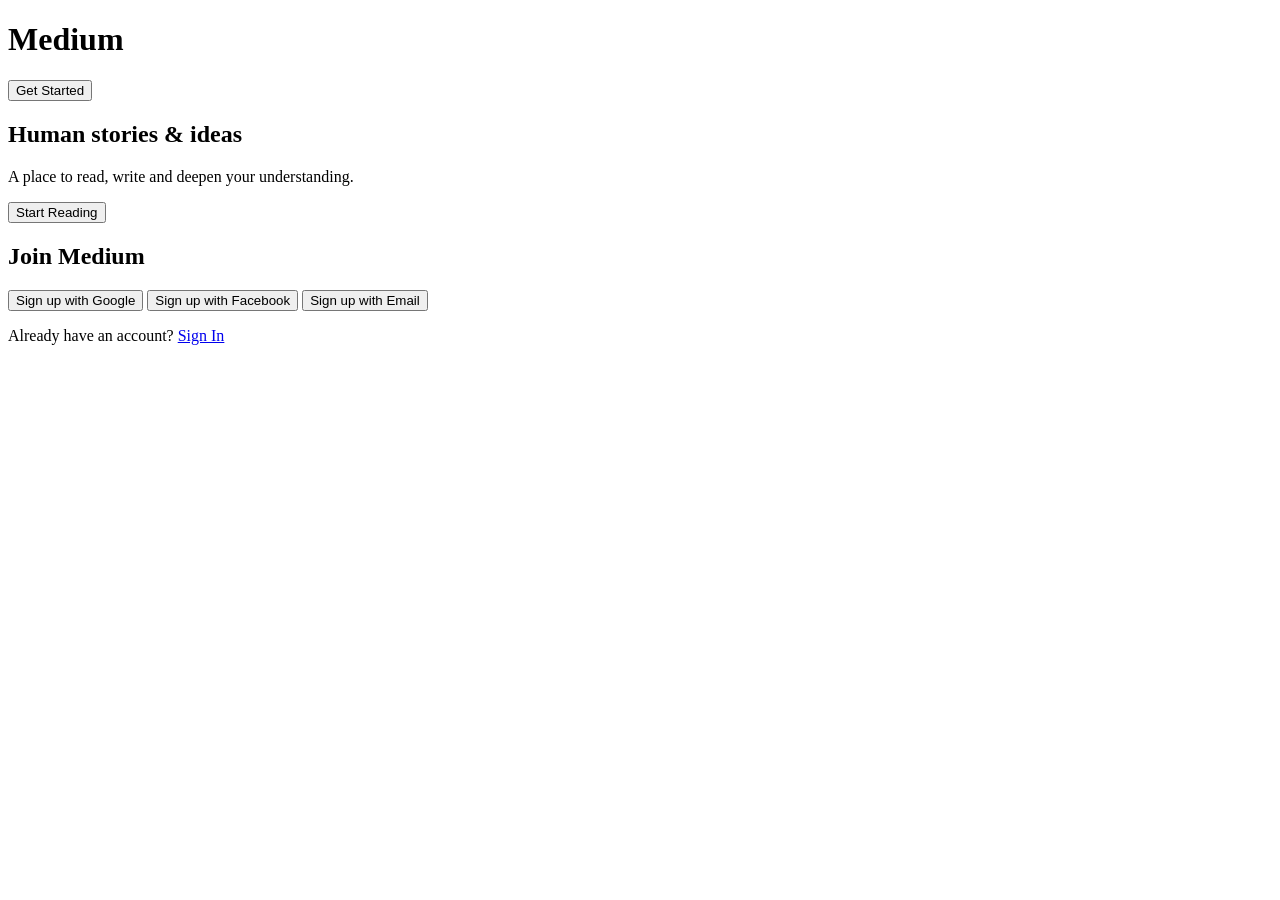
==== index.html @ 91525028 "Create index.html" ====
<!DOCTYPE html>
<html>
<head>
    <title>Medium Clone</title>
    <link rel="stylesheet" href="style.css">
</head>
<body>

    
    <div id="home">

        <div class="navbar">
            <h1>Medium</h1>

            <button onclick="showSignup()">
                Get Started
            </button>
        </div>

        <div class="content">
            <h2>Human stories & ideas</h2>

            <p>
                A place to read, write and deepen your understanding.
            </p>

            <button onclick="showSignup()">
                Start Reading
            </button>
        </div>

    </div>

    
    <div id="signup">

        <h2>Join Medium</h2>

        <button class="option">Sign up with Google</button>

        <button class="option">Sign up with Facebook</button>

        <button class="option">Sign up with Email</button>

        <p>
            Already have an account?
            <a href="#">Sign In</a>
        </p>

    </div>

    <script src="script.js"></script>

</body>
</html>
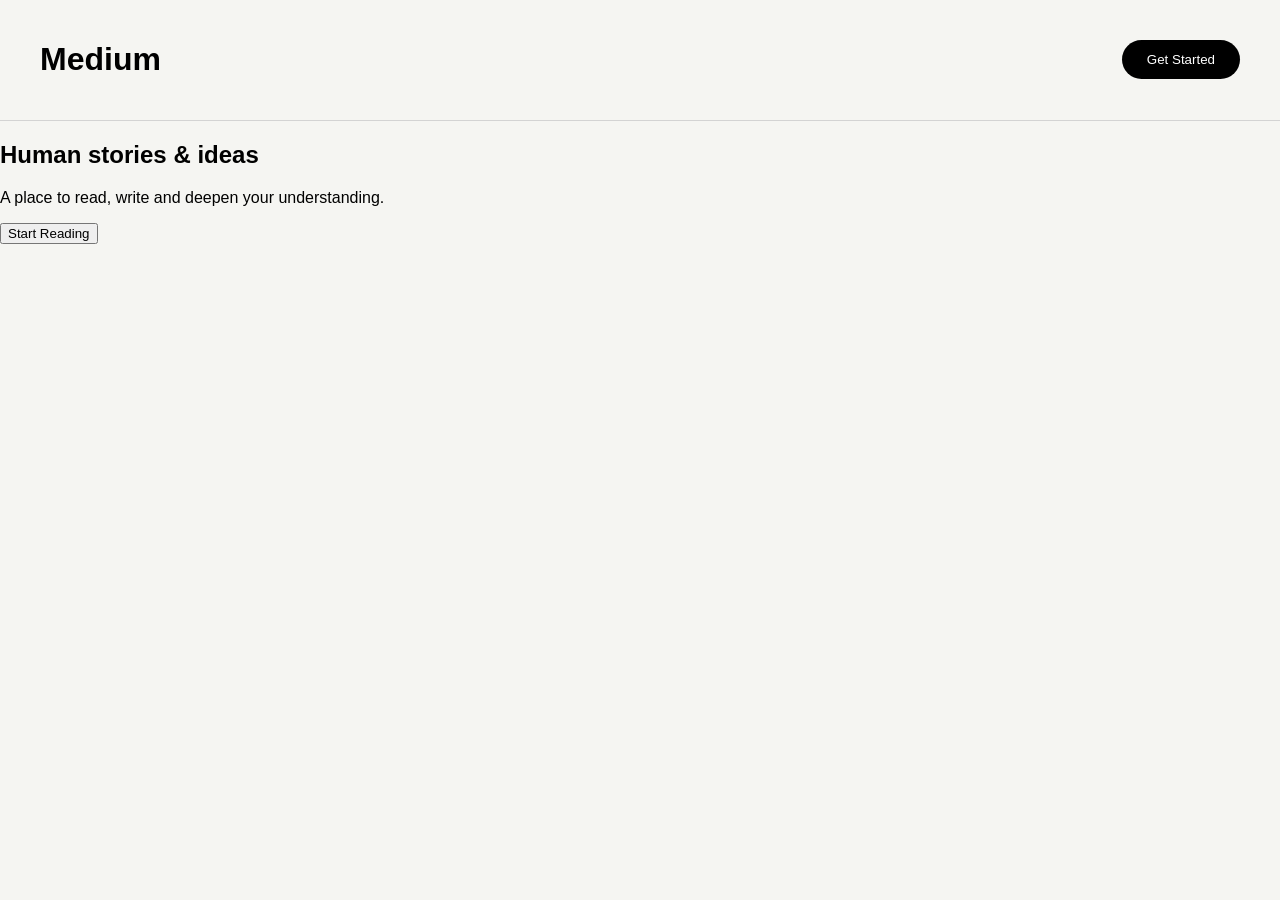
==== commit 9b6ce49e: "Update index.html" ====
--- a/index.html
+++ b/index.html
@@ -6,47 +6,21 @@
 </head>
 <body>
 
-    
-    <div id="home">
-
-        <div class="navbar">
-            <h1>Medium</h1>
-
-            <button onclick="showSignup()">
-                Get Started
-            </button>
-        </div>
-
-        <div class="content">
-            <h2>Human stories & ideas</h2>
-
-            <p>
-                A place to read, write and deepen your understanding.
-            </p>
-
-            <button onclick="showSignup()">
-                Start Reading
-            </button>
-        </div>
-
+    <div class="navbar">
+        <h1>Medium</h1>
+        <button onclick="goToHome()">Get Started</button>
     </div>
 
-    
-    <div id="signup">
-
-        <h2>Join Medium</h2>
-
-        <button class="option">Sign up with Google</button>
-
-        <button class="option">Sign up with Facebook</button>
-
-        <button class="option">Sign up with Email</button>
+    <div class="hero">
+        <h2>Human stories & ideas</h2>
 
         <p>
-            Already have an account?
-            <a href="#">Sign In</a>
+            A place to read, write and deepen your understanding.
         </p>
 
+        <button onclick="goToHome()">
+            Start Reading
+        </button>
     </div>
 
     <script src="script.js"></script>
--- a/style.css
+++ b/style.css
@@ -0,0 +1,63 @@
+body{
+    margin:0;
+    font-family:Arial, sans-serif;
+    background-color:#f5f5f2;
+}
+
+.navbar{
+    display:flex;
+    justify-content:space-between;
+    align-items:center;
+    padding:20px 40px;
+    border-bottom:1px solid lightgray;
+}
+
+.navbar button{
+    background:black;
+    color:white;
+    border:none;
+    padding:12px 25px;
+    border-radius:20px;
+    cursor:pointer;
+}
+
+.content{
+    padding:50px;
+}
+
+.content h2{
+    font-size:70px;
+    width:500px;
+}
+
+.content p{
+    font-size:24px;
+    width:500px;
+}
+
+.content button{
+    background:green;
+    color:white;
+    border:none;
+    padding:15px 30px;
+    border-radius:25px;
+    font-size:18px;
+    cursor:pointer;
+}
+
+#signup{
+    display:none;
+    text-align:center;
+    margin-top:100px;
+}
+
+.option{
+    display:block;
+    width:300px;
+    margin:15px auto;
+    padding:15px;
+    border:1px solid black;
+    border-radius:25px;
+    background:white;
+    cursor:pointer;
+}
